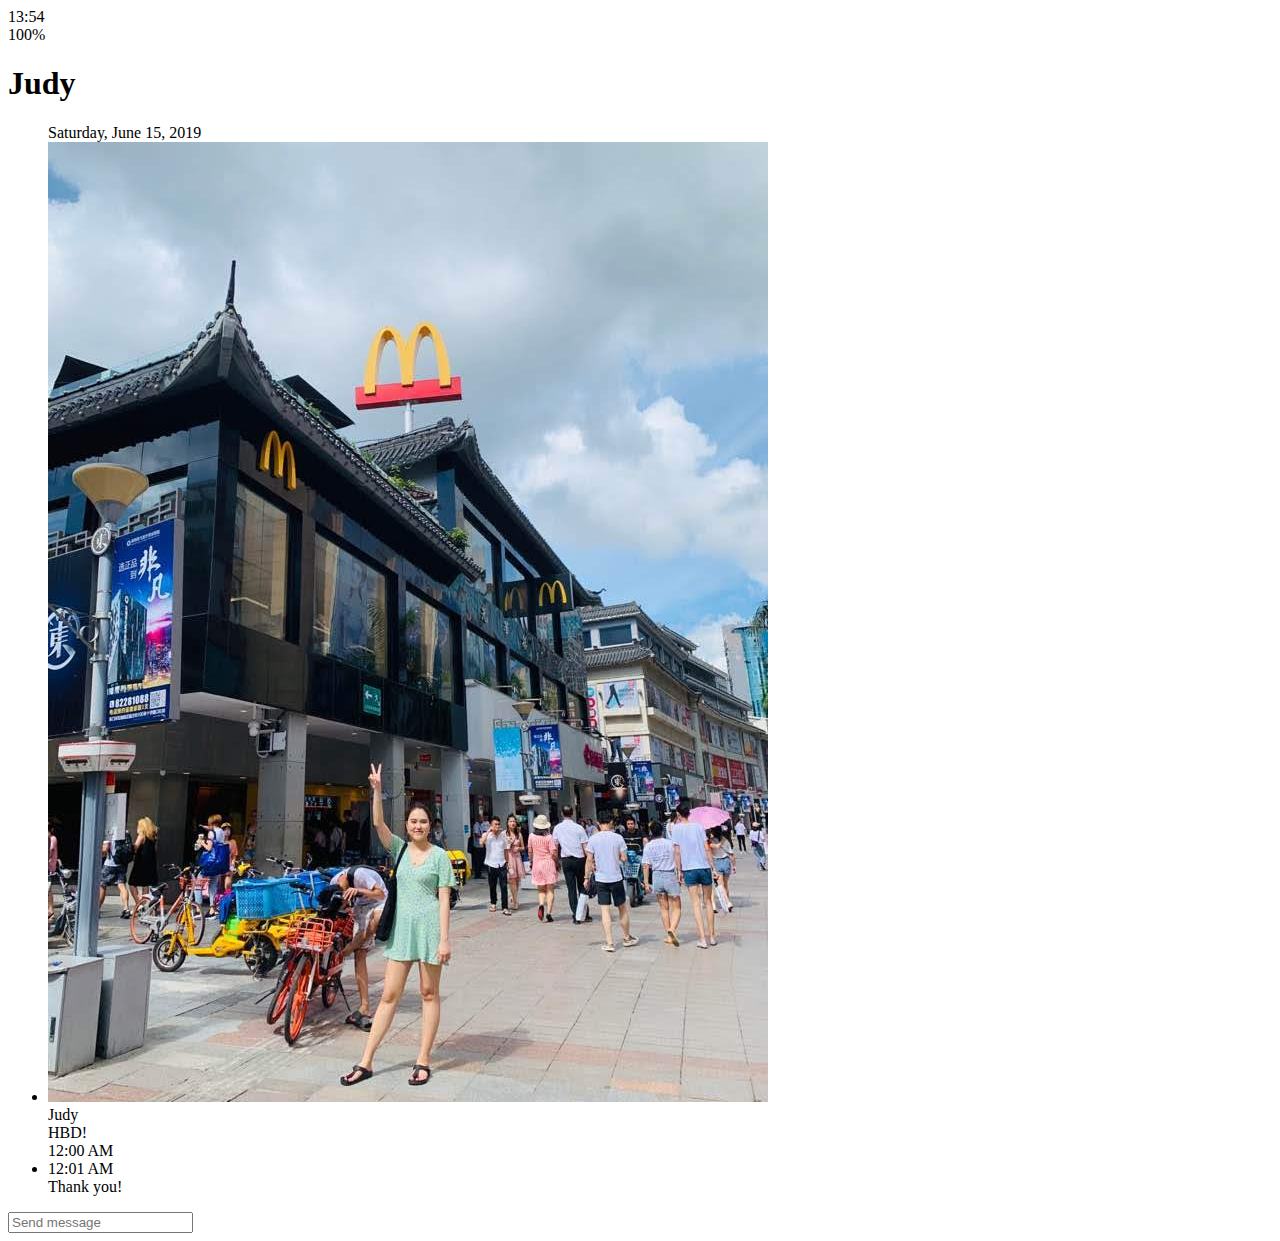
==== chat.html @ 936d4d24 "1-9. Chat Screen" ====
<!DOCTYPE html>
<html lang="en">
  <head>
    <meta charset="UTF-8" />
    <meta name="viewport" content="width=device-width, initial-scale=1.0" />
    <meta http-equiv="X-UA-Compatible" content="ie=edge" />
    <link
      rel="stylesheet"
      href="https://use.fontawesome.com/releases/v5.7.2/css/all.css"
      integrity="sha384-fnmOCqbTlWIlj8LyTjo7mOUStjsKC4pOpQbqyi7RrhN7udi9RwhKkMHpvLbHG9Sr"
      crossorigin="anonymous"
    />
    <title>Chat | Kakao Clone</title>
  </head>
  <body>
    <div class="status-bar">
      <div class="status-bar__column">
        <span class="status-bar__clock">13:54</span>
      </div>
      <div class="status-bar__column">
        <i class="fas fa-clock"></i>
        <i class="fas fa-volume-mute"></i>
        <i class="fas fa-wifi"></i>
        <span class="status-bar__battery-level">100%</span>
        <i class="fas fa-battery-full"></i>
      </div>
    </div>
    <header class="header">
      <div class="header__header-column">
        <a href="index.html" class="header__back-btn">
          <i class="fas fa-arrow-left fa-2x"></i>
        </a>
        <h1 class="header__title">Judy</h1>
      </div>
      <div class="header__header-column">
        <span class="header__icon">
          <i class="fas fa-search"></i>
        </span>
        <span class="header__icon">
          <i class="fas fa-bars"></i>
        </span>
      </div>
    </header>
    <main class="chat">
      <ul class="chat__messages">
        <span class="chat__timestamp">Saturday, June 15, 2019</span>
        <li class="incoming-message message">
          <img src="images/avatar_judy.JPG" class="message__avatar g-avatar" />
          <div class="message__content">
            <span class="message__author">Judy</span>
            <div class="message__bubble">HBD!</div>
          </div>
          <span class="message__timestamp">12:00 AM</span>
        </li>
        <li class="incoming-message message">
          <span class="message__timestamp">12:01 AM</span>
          <div class="message__content">
            <div class="message__bubble">Thank you!</div>
          </div>
        </li>
      </ul>
    </main>
    <div class="chat__write">
      <div class="chat__write-column">
        <i class="far fa-plus-square"></i>
      </div>
      <div class="chat__write-column">
        <input
          type="text"
          placeholder="Send message"
          class="chat__write-input"
        />
      </div>
      <div class="chat__write-column">
        <span class="chat__write-icon">
          <i class="far fa-smile-wink"></i>
        </span>
        <span class="chat__write-icon">
          <i class="fas fa-microphone"></i>
        </span>
      </div>
    </div>
  </body>
</html>
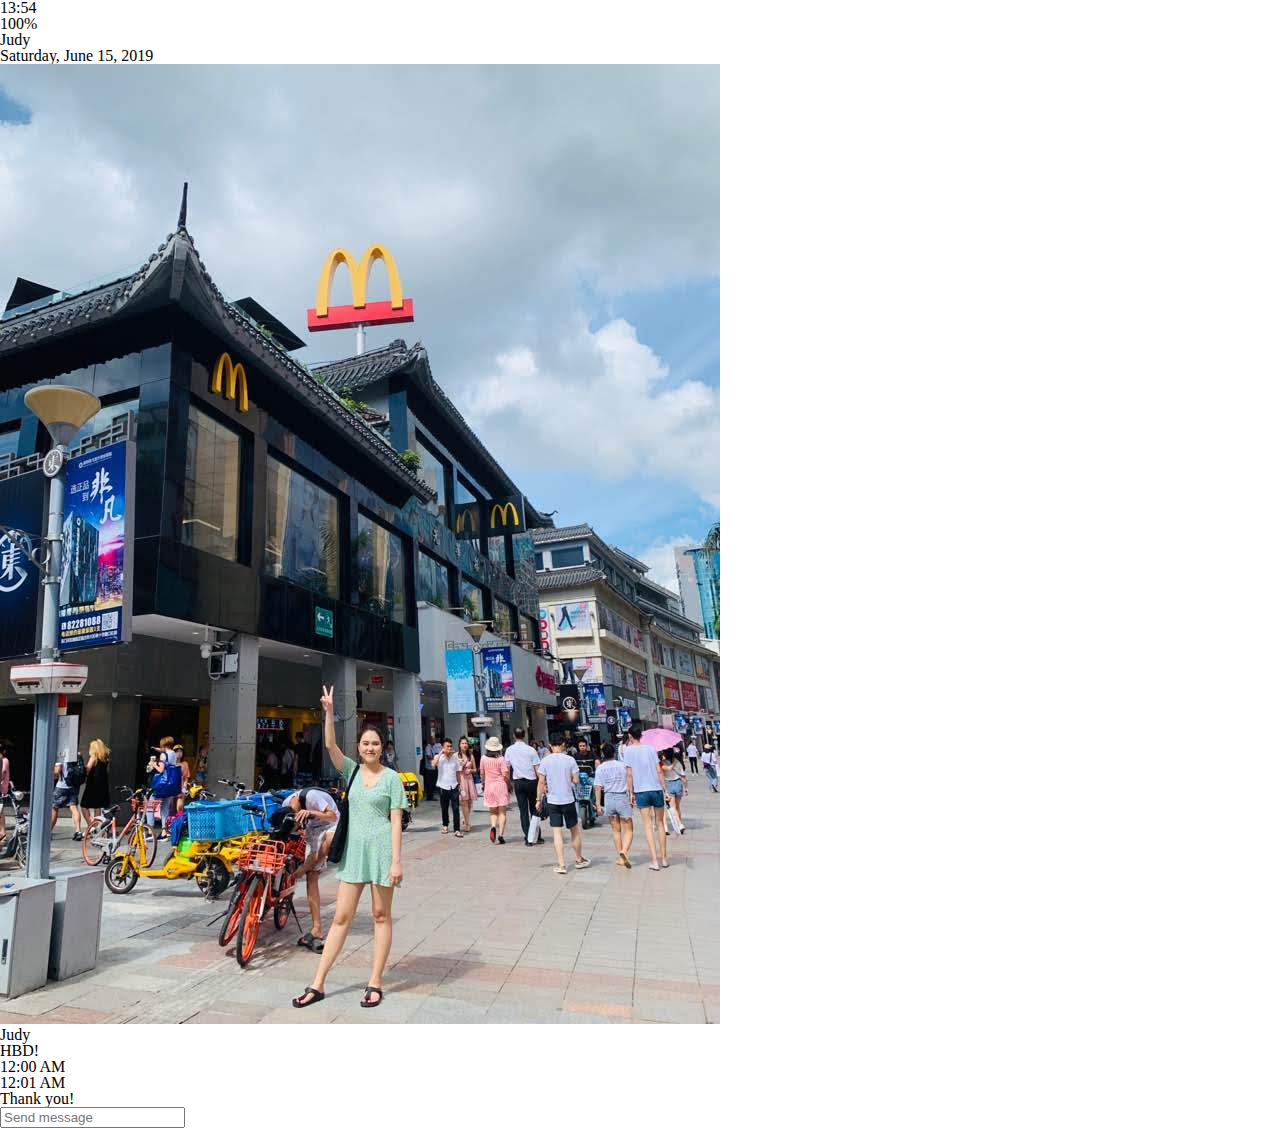
==== commit 4c793298: "2-0. ResetCSS" ====
--- a/chat.html
+++ b/chat.html
@@ -10,6 +10,7 @@
       integrity="sha384-fnmOCqbTlWIlj8LyTjo7mOUStjsKC4pOpQbqyi7RrhN7udi9RwhKkMHpvLbHG9Sr"
       crossorigin="anonymous"
     />
+    <link rel="stylesheet" href="css/styles.css" />
     <title>Chat | Kakao Clone</title>
   </head>
   <body>
--- a/css/styles.css
+++ b/css/styles.css
@@ -0,0 +1 @@
+@import "reset.css";
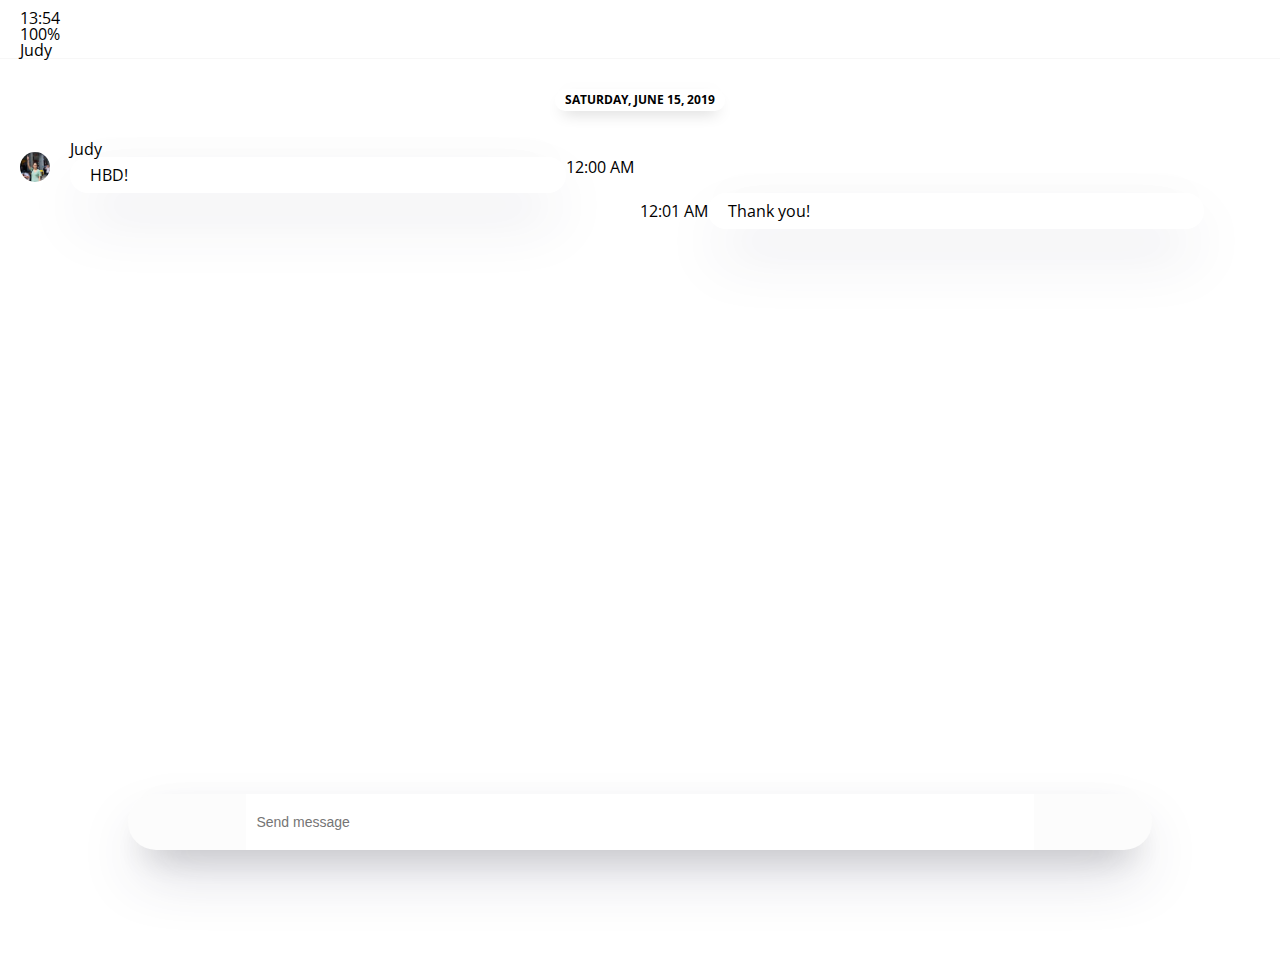
==== commit b8e47de6: "2-13. Chats Screen part Two" ====
--- a/chat.html
+++ b/chat.html
@@ -13,7 +13,7 @@
     <link rel="stylesheet" href="css/styles.css" />
     <title>Chat | Kakao Clone</title>
   </head>
-  <body>
+  <body class="chats-body">
     <div class="status-bar">
       <div class="status-bar__column">
         <span class="status-bar__clock">13:54</span>
@@ -29,7 +29,7 @@
     <header class="header">
       <div class="header__header-column">
         <a href="index.html" class="header__back-btn">
-          <i class="fas fa-arrow-left fa-2x"></i>
+          <i class="fas fa-arrow-left"></i>
         </a>
         <h1 class="header__title">Judy</h1>
       </div>
@@ -42,18 +42,18 @@
         </span>
       </div>
     </header>
-    <main class="chat">
+    <main class="chat-screen">
       <ul class="chat__messages">
         <span class="chat__timestamp">Saturday, June 15, 2019</span>
         <li class="incoming-message message">
-          <img src="images/avatar_judy.JPG" class="message__avatar g-avatar" />
+          <img src="images/avatar_judy.JPG" class="message__avatar m-avatar" />
           <div class="message__content">
             <span class="message__author">Judy</span>
             <div class="message__bubble">HBD!</div>
           </div>
           <span class="message__timestamp">12:00 AM</span>
         </li>
-        <li class="incoming-message message">
+        <li class="sent-message message">
           <span class="message__timestamp">12:01 AM</span>
           <div class="message__content">
             <div class="message__bubble">Thank you!</div>
--- a/css/styles.css
+++ b/css/styles.css
@@ -1 +1,27 @@
+@import url("https://fonts.googleapis.com/css?family=Open+Sans:300,400,600&display=swap");
 @import "reset.css";
+@import "status-bar.css";
+@import "header.css";
+@import "nav-bar.css";
+@import "friend.css";
+@import "friends.css";
+@import "find.css";
+@import "more.css";
+@import "settings.css";
+@import "chat.css";
+
+* {
+  box-sizing: border-box;
+}
+
+body {
+  background-color: white;
+  padding: 10px 20px;
+  font-family: "Open Sans", -apple-system, BlinkMacSystemFont, "Segoe UI",
+    Roboto, Oxygen, Ubuntu, Cantarell, "Helvetica Neue", sans-serif;
+}
+
+a {
+  color: inherit;
+  text-decoration: none;
+}
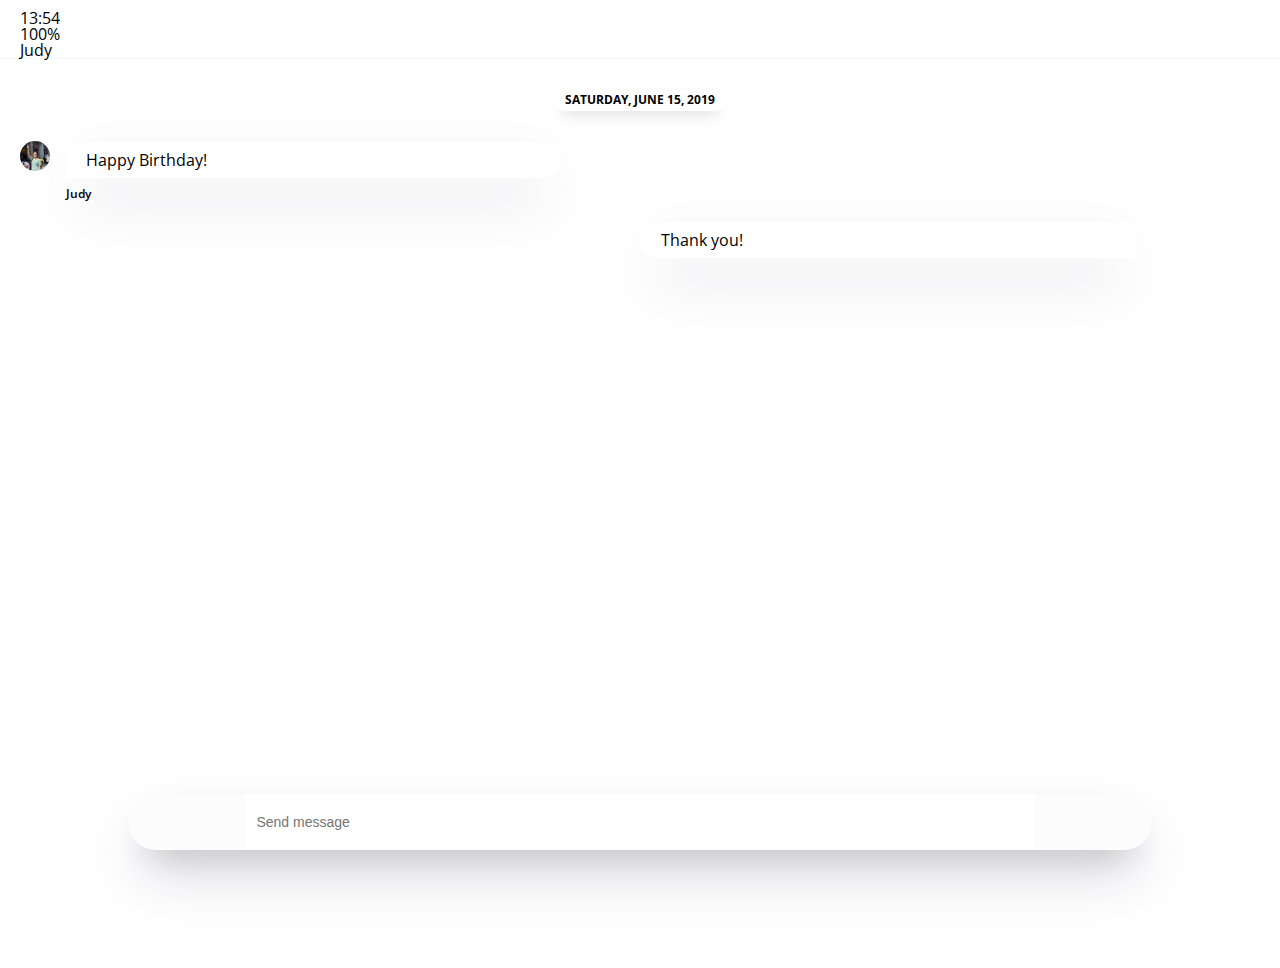
==== commit 46c95071: "2-14. Chat Screen part Three" ====
--- a/chat.html
+++ b/chat.html
@@ -48,13 +48,11 @@
         <li class="incoming-message message">
           <img src="images/avatar_judy.JPG" class="message__avatar m-avatar" />
           <div class="message__content">
+            <div class="message__bubble">Happy Birthday!</div>
             <span class="message__author">Judy</span>
-            <div class="message__bubble">HBD!</div>
           </div>
-          <span class="message__timestamp">12:00 AM</span>
         </li>
         <li class="sent-message message">
-          <span class="message__timestamp">12:01 AM</span>
           <div class="message__content">
             <div class="message__bubble">Thank you!</div>
           </div>
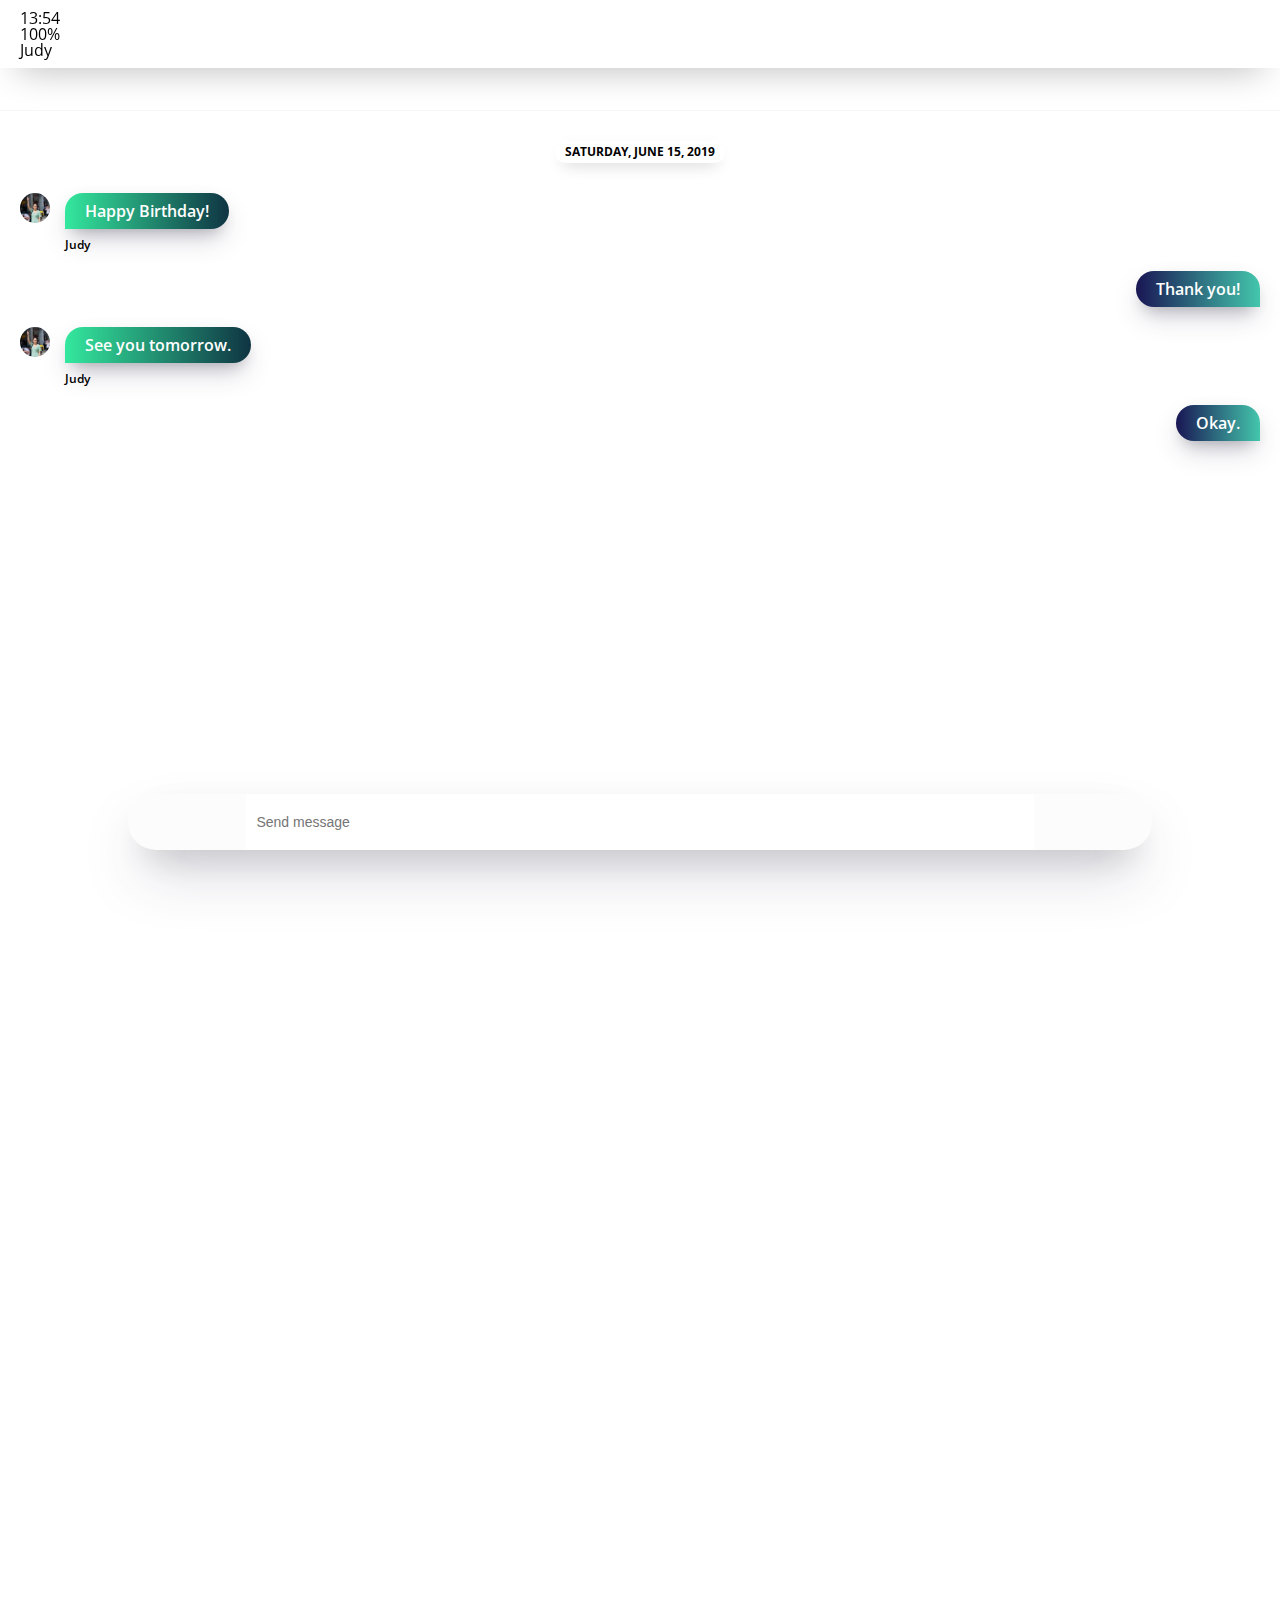
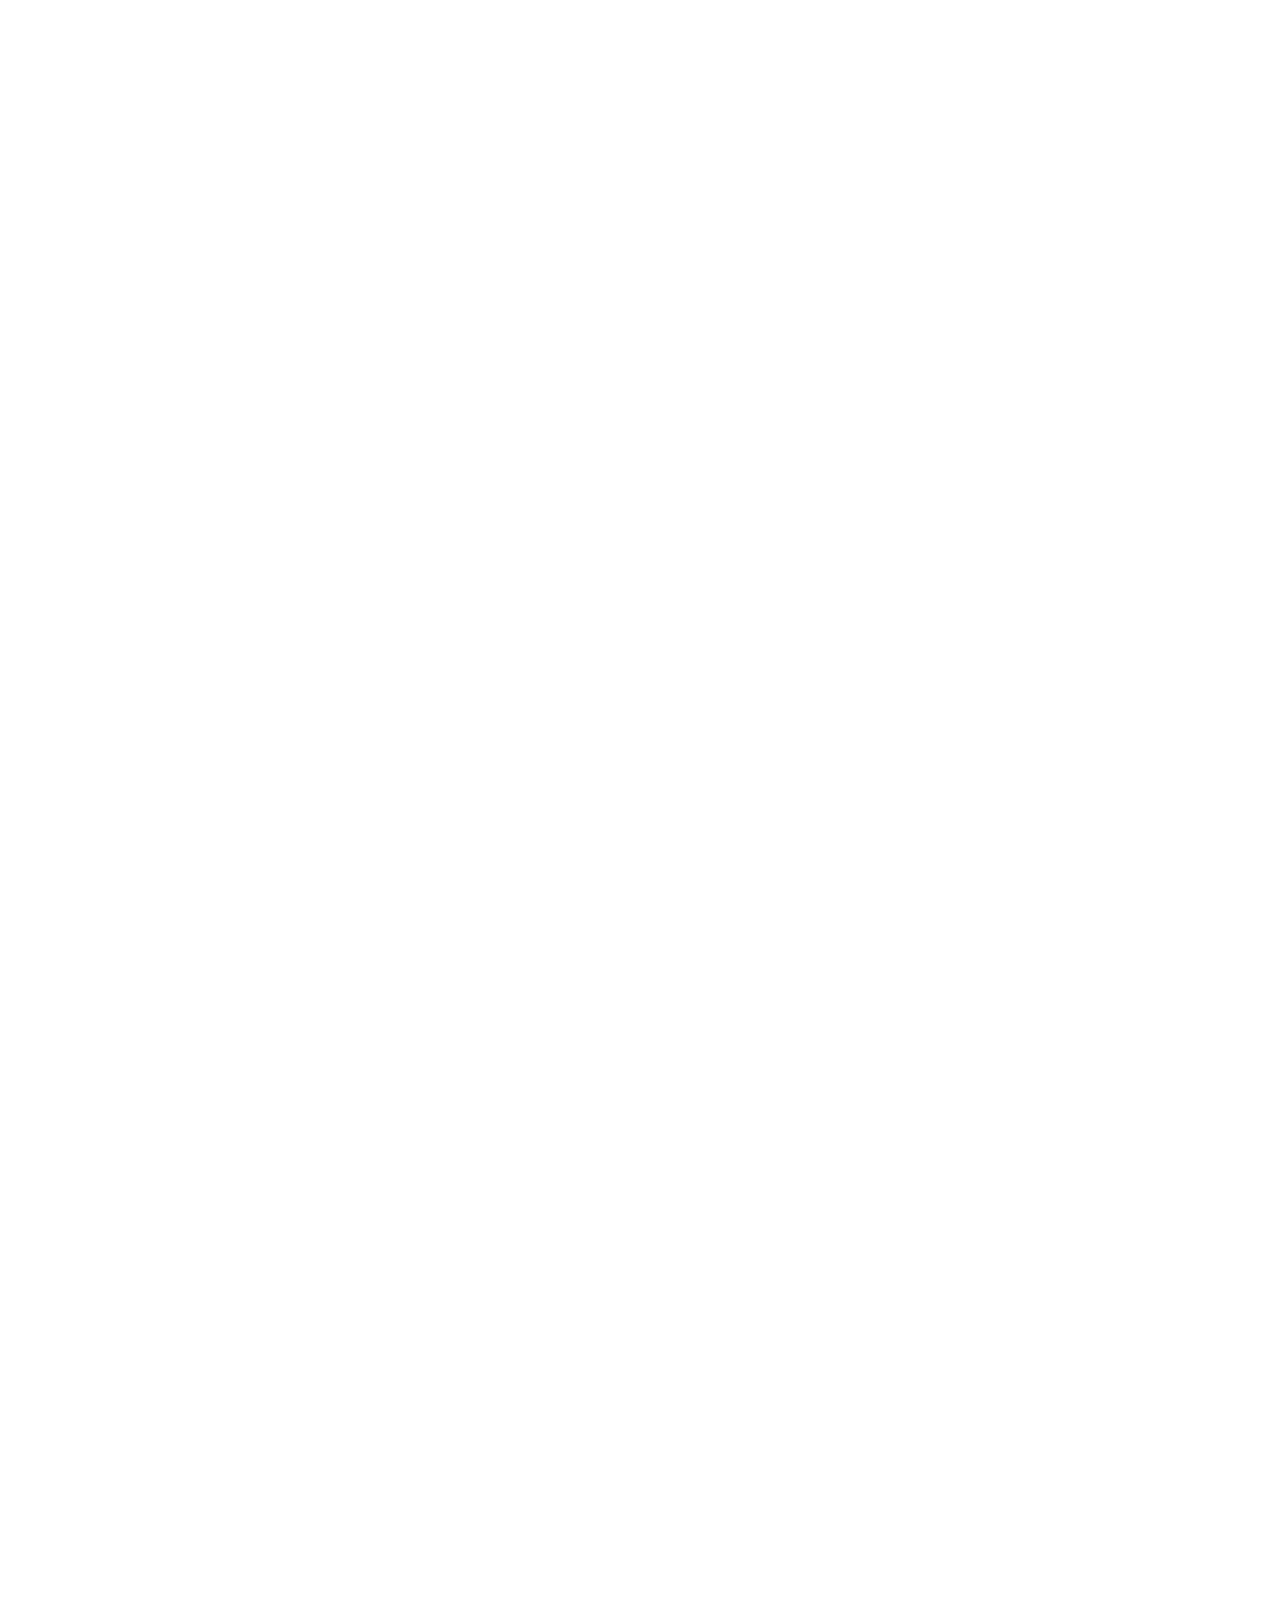
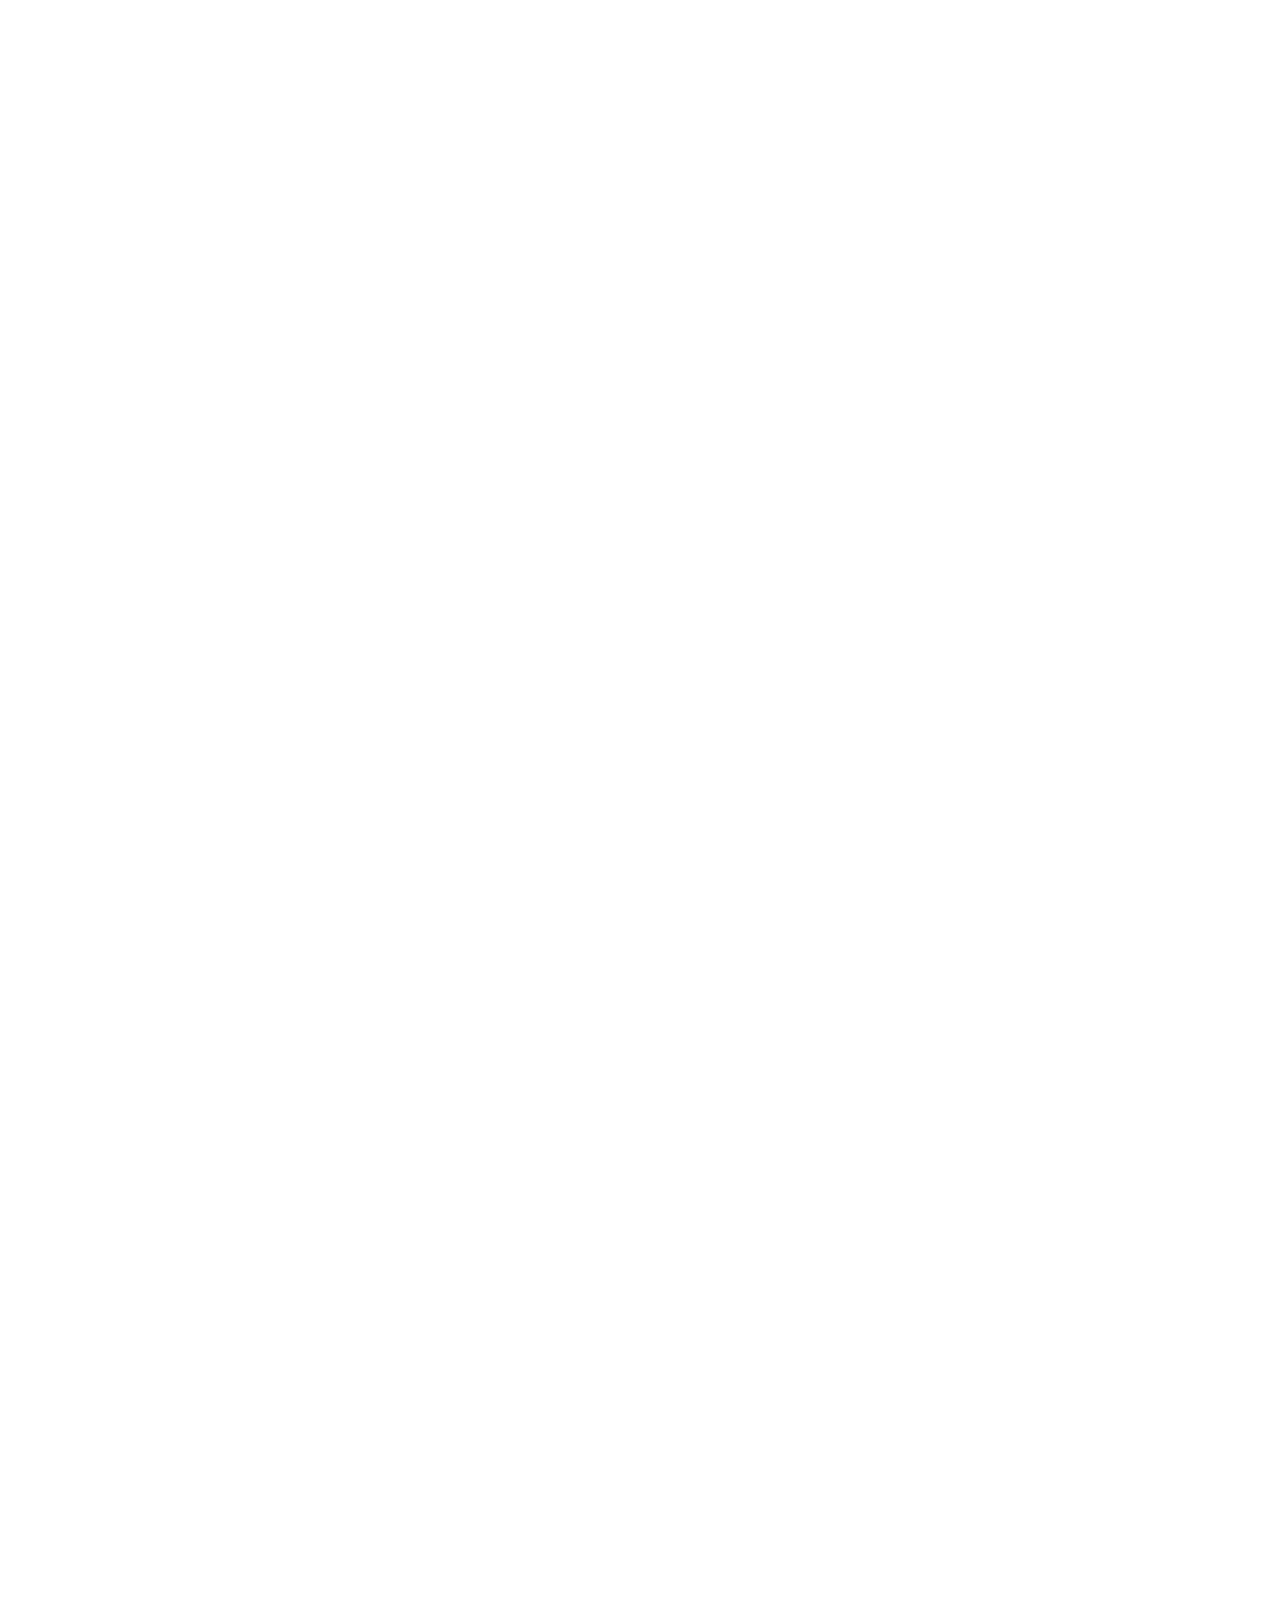
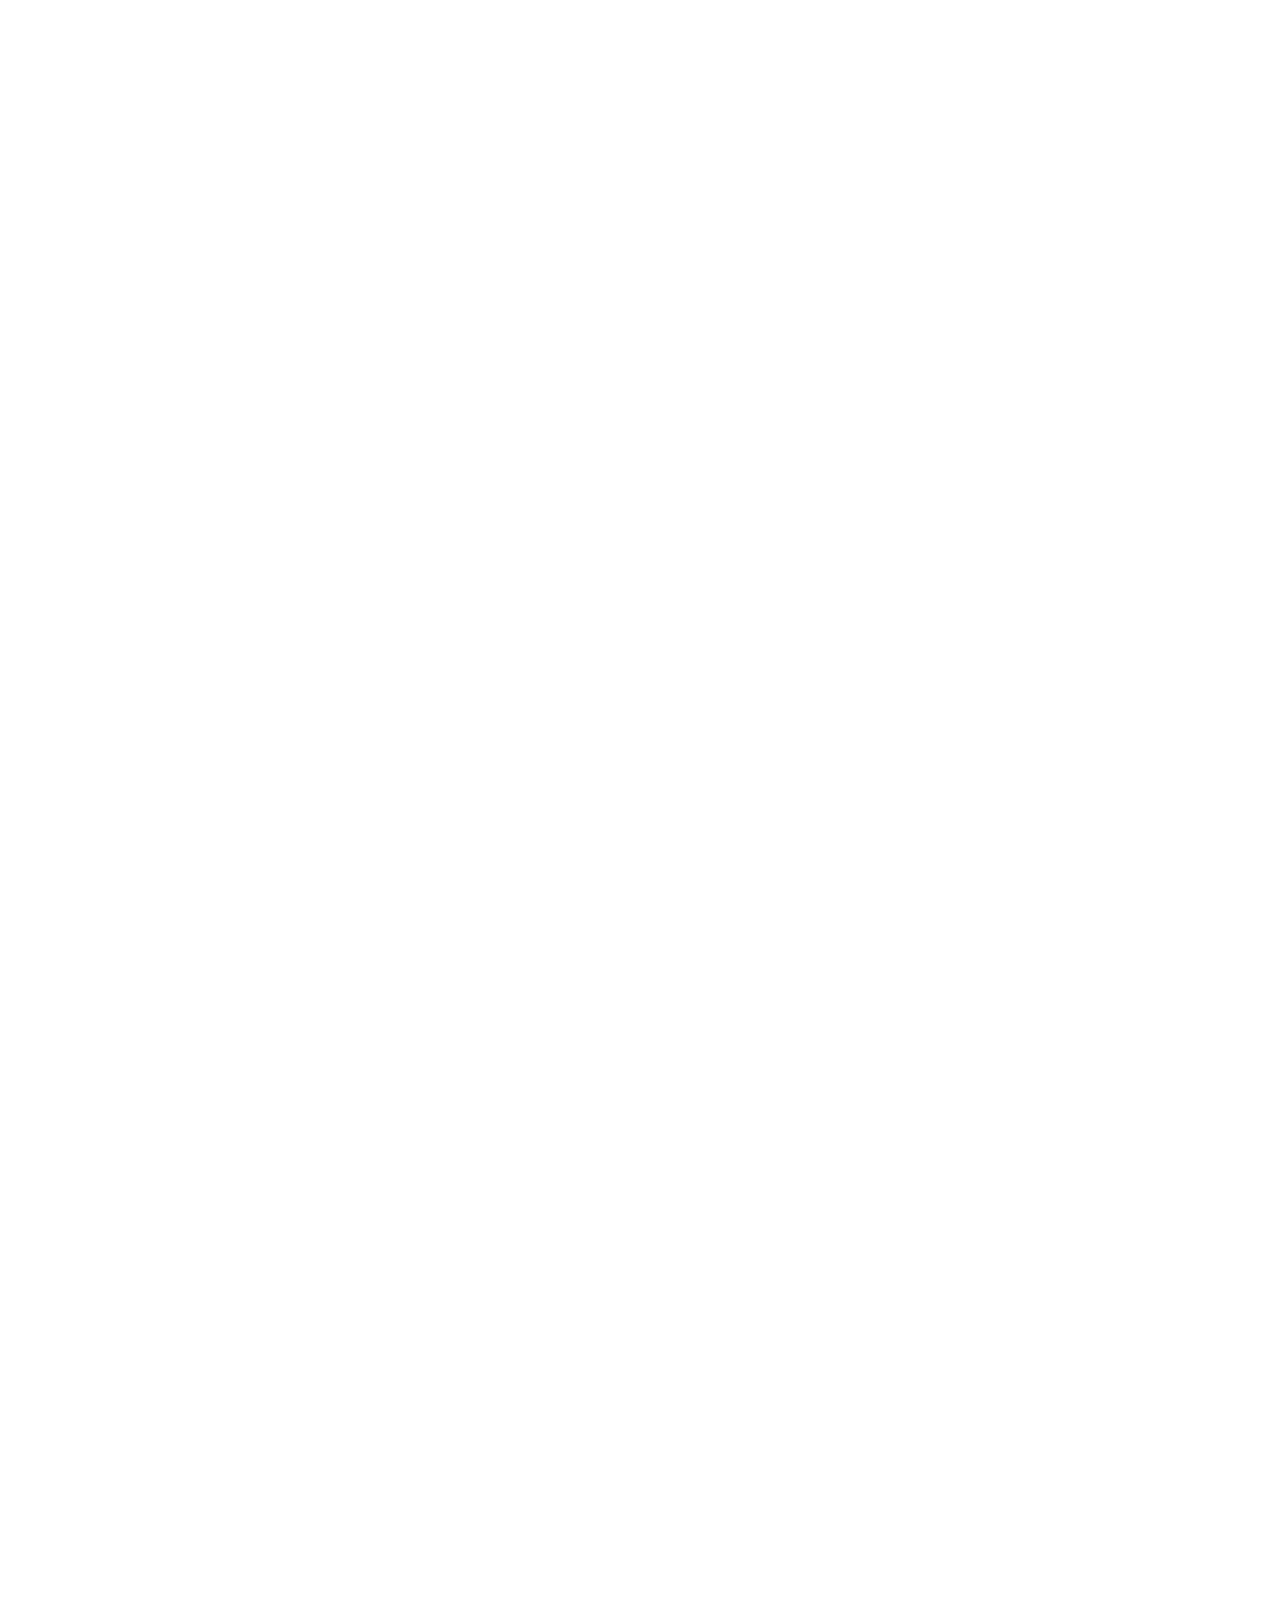
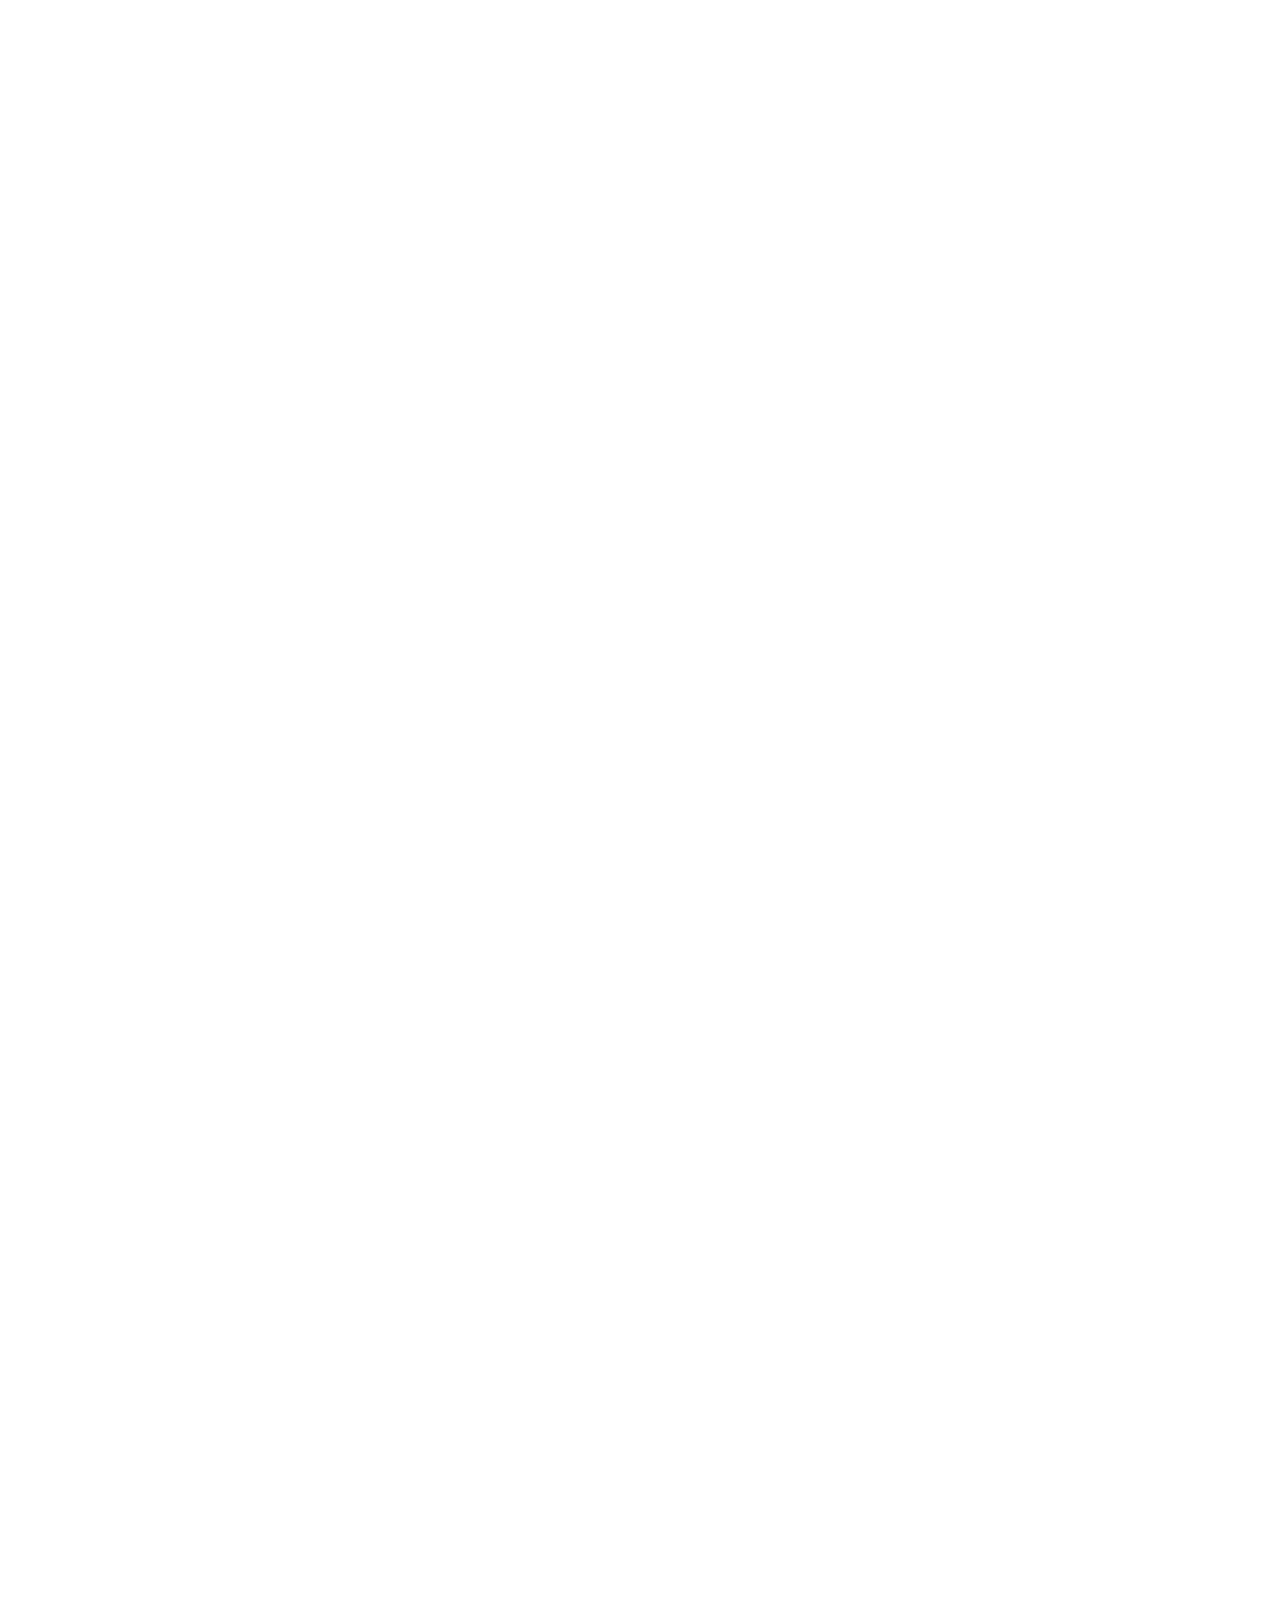
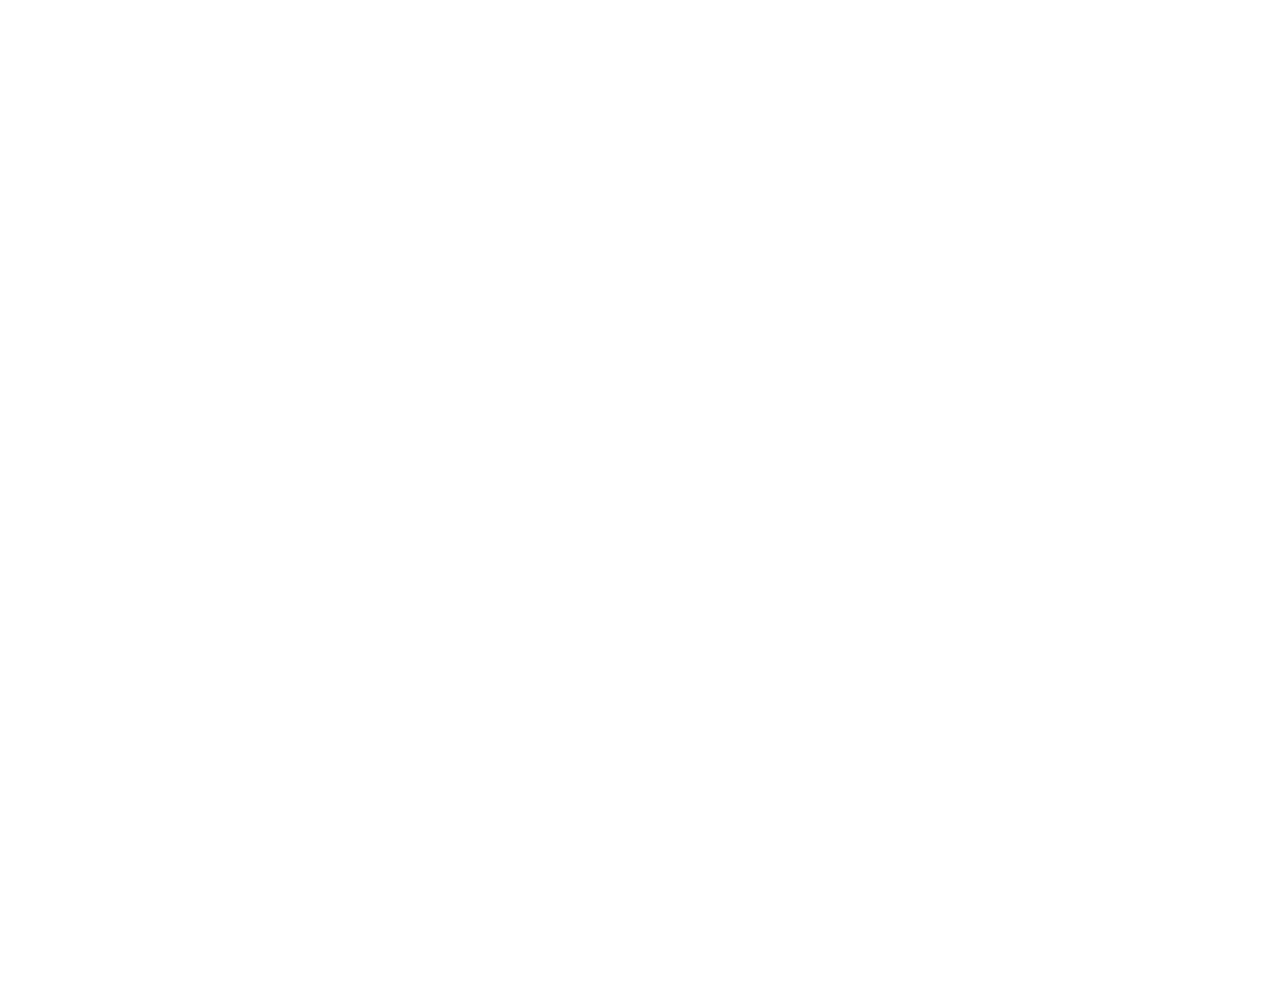
==== commit 982b12e0: "3-0. Fixed Header" ====
--- a/chat.html
+++ b/chat.html
@@ -14,47 +14,61 @@
     <title>Chat | Kakao Clone</title>
   </head>
   <body class="chats-body">
-    <div class="status-bar">
-      <div class="status-bar__column">
-        <span class="status-bar__clock">13:54</span>
+    <div class="header-wrapper">
+      <div class="status-bar">
+        <div class="status-bar__column">
+          <span class="status-bar__clock">13:54</span>
+        </div>
+        <div class="status-bar__column">
+          <i class="fas fa-clock"></i>
+          <i class="fas fa-volume-mute"></i>
+          <i class="fas fa-wifi"></i>
+          <span class="status-bar__battery-level">100%</span>
+          <i class="fas fa-battery-full"></i>
+        </div>
       </div>
-      <div class="status-bar__column">
-        <i class="fas fa-clock"></i>
-        <i class="fas fa-volume-mute"></i>
-        <i class="fas fa-wifi"></i>
-        <span class="status-bar__battery-level">100%</span>
-        <i class="fas fa-battery-full"></i>
-      </div>
+      <header class="header">
+        <div class="header__header-column">
+          <a href="index.html" class="header__back-btn">
+            <i class="fas fa-arrow-left"></i>
+          </a>
+          <h1 class="header__title">Judy</h1>
+        </div>
+        <div class="header__header-column">
+          <span class="header__icon">
+            <i class="fas fa-search"></i>
+          </span>
+          <span class="header__icon">
+            <i class="fas fa-bars"></i>
+          </span>
+        </div>
+      </header>
     </div>
-    <header class="header">
-      <div class="header__header-column">
-        <a href="index.html" class="header__back-btn">
-          <i class="fas fa-arrow-left"></i>
-        </a>
-        <h1 class="header__title">Judy</h1>
-      </div>
-      <div class="header__header-column">
-        <span class="header__icon">
-          <i class="fas fa-search"></i>
-        </span>
-        <span class="header__icon">
-          <i class="fas fa-bars"></i>
-        </span>
-      </div>
-    </header>
     <main class="chat-screen">
       <ul class="chat__messages">
         <span class="chat__timestamp">Saturday, June 15, 2019</span>
         <li class="incoming-message message">
           <img src="images/avatar_judy.JPG" class="message__avatar m-avatar" />
           <div class="message__content">
-            <div class="message__bubble">Happy Birthday!</div>
+            <span class="message__bubble">Happy Birthday!</span>
             <span class="message__author">Judy</span>
           </div>
         </li>
         <li class="sent-message message">
           <div class="message__content">
-            <div class="message__bubble">Thank you!</div>
+            <span class="message__bubble">Thank you!</span>
+          </div>
+        </li>
+        <li class="incoming-message message">
+          <img src="images/avatar_judy.JPG" class="message__avatar m-avatar" />
+          <div class="message__content">
+            <span class="message__bubble">See you tomorrow.</span>
+            <span class="message__author">Judy</span>
+          </div>
+        </li>
+        <li class="sent-message message">
+          <div class="message__content">
+            <span class="message__bubble">Okay.</span>
           </div>
         </li>
       </ul>
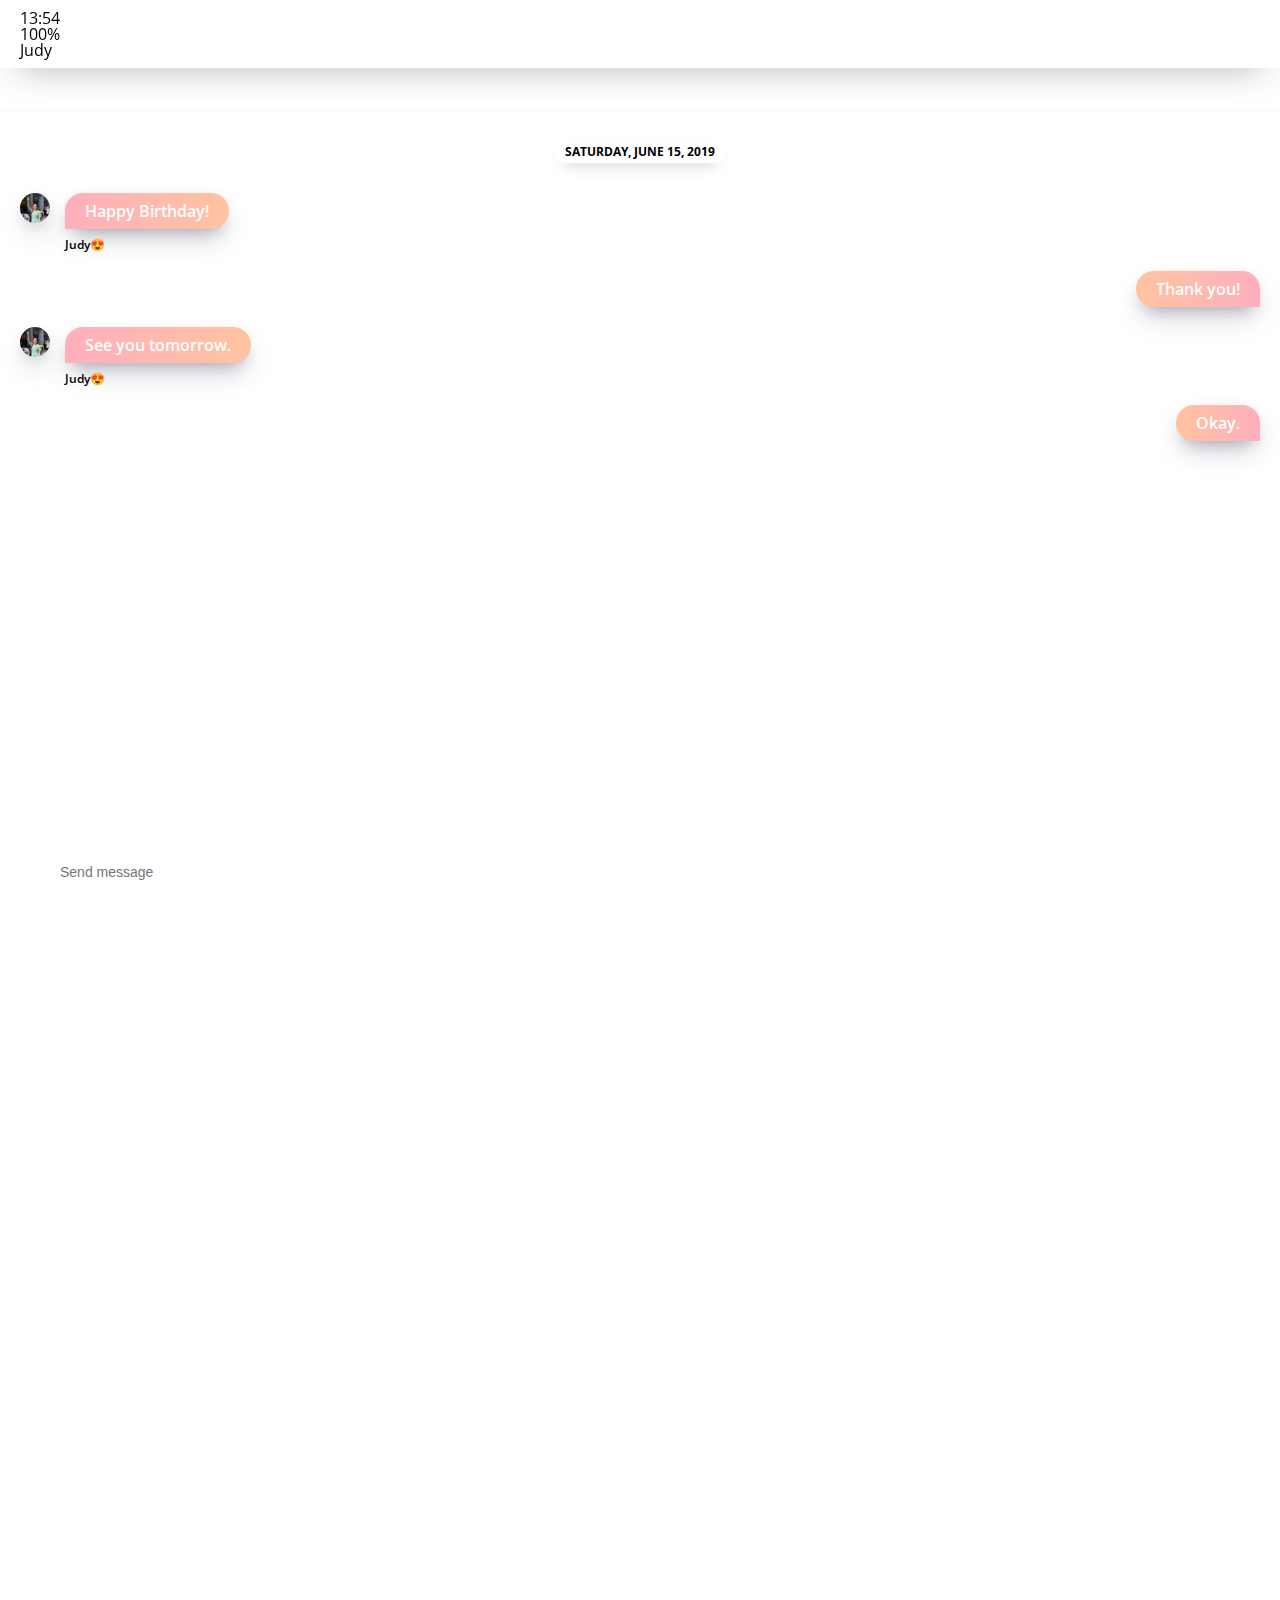
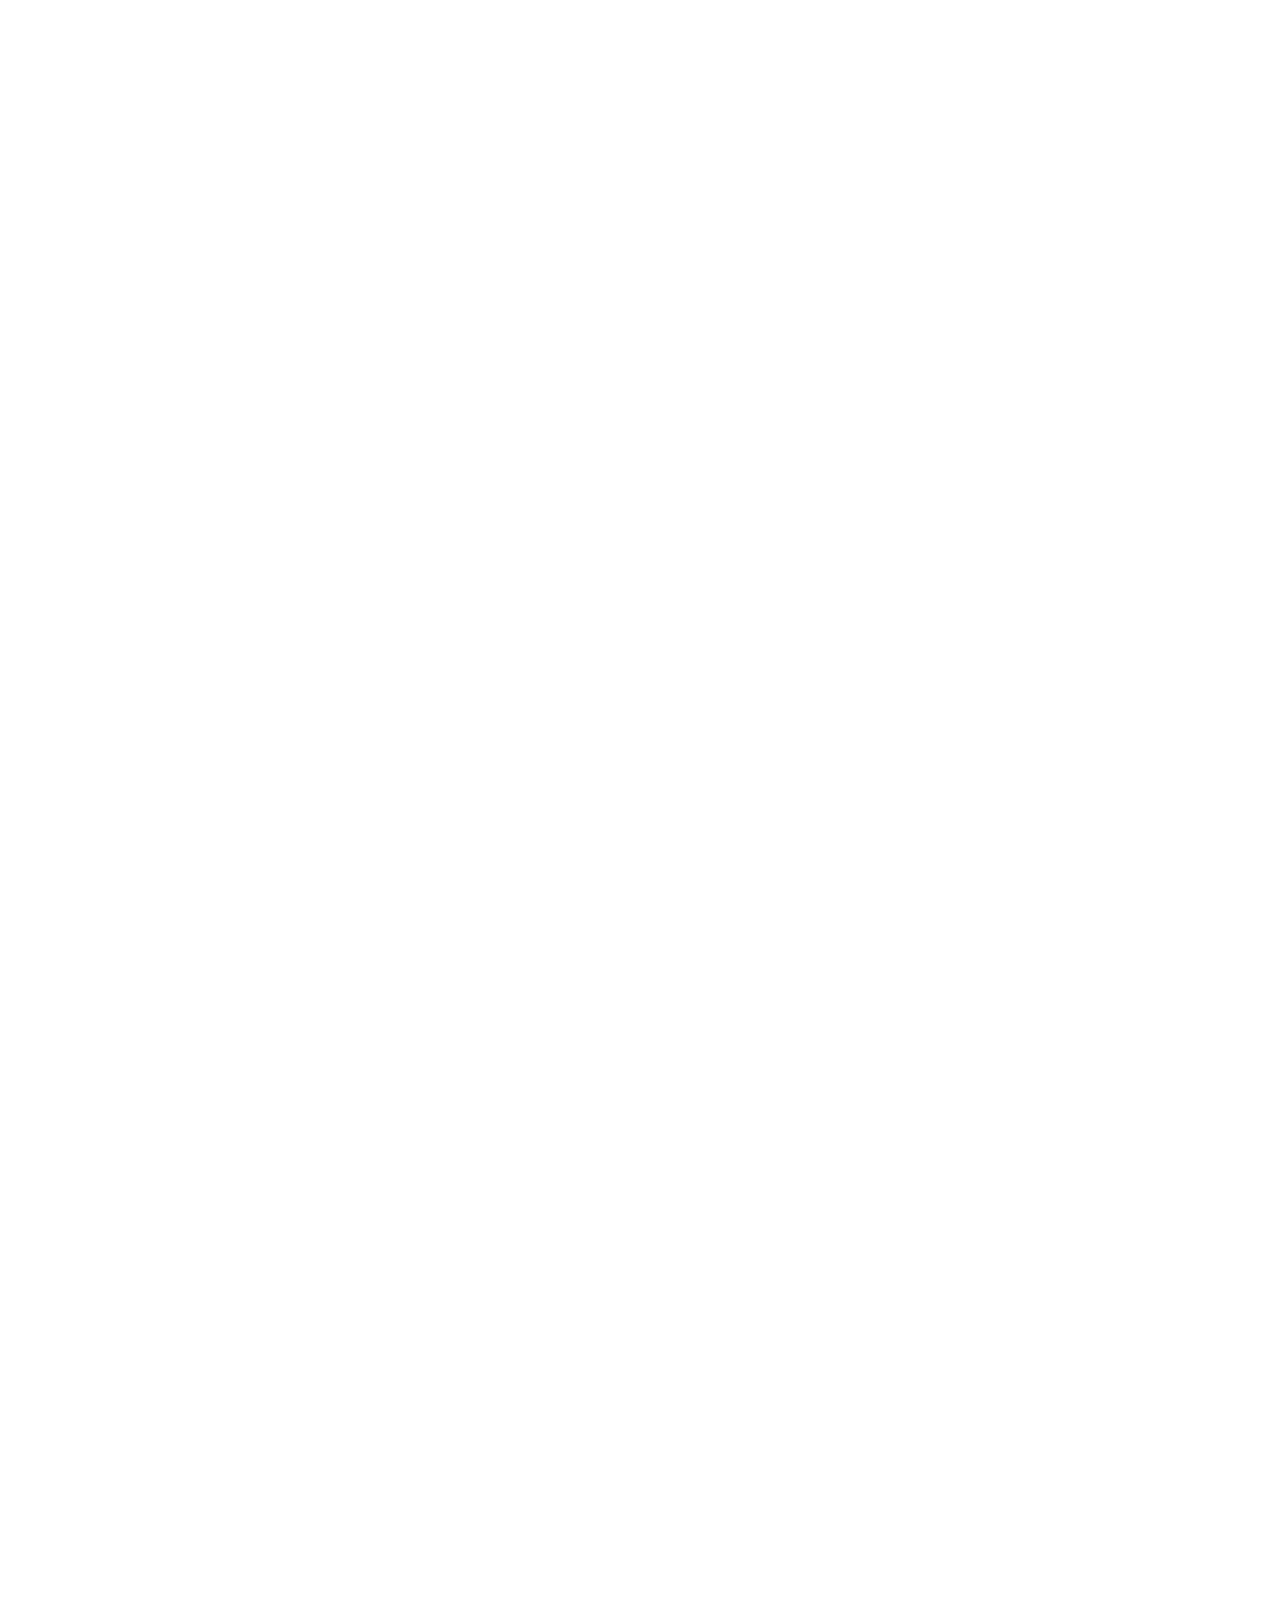
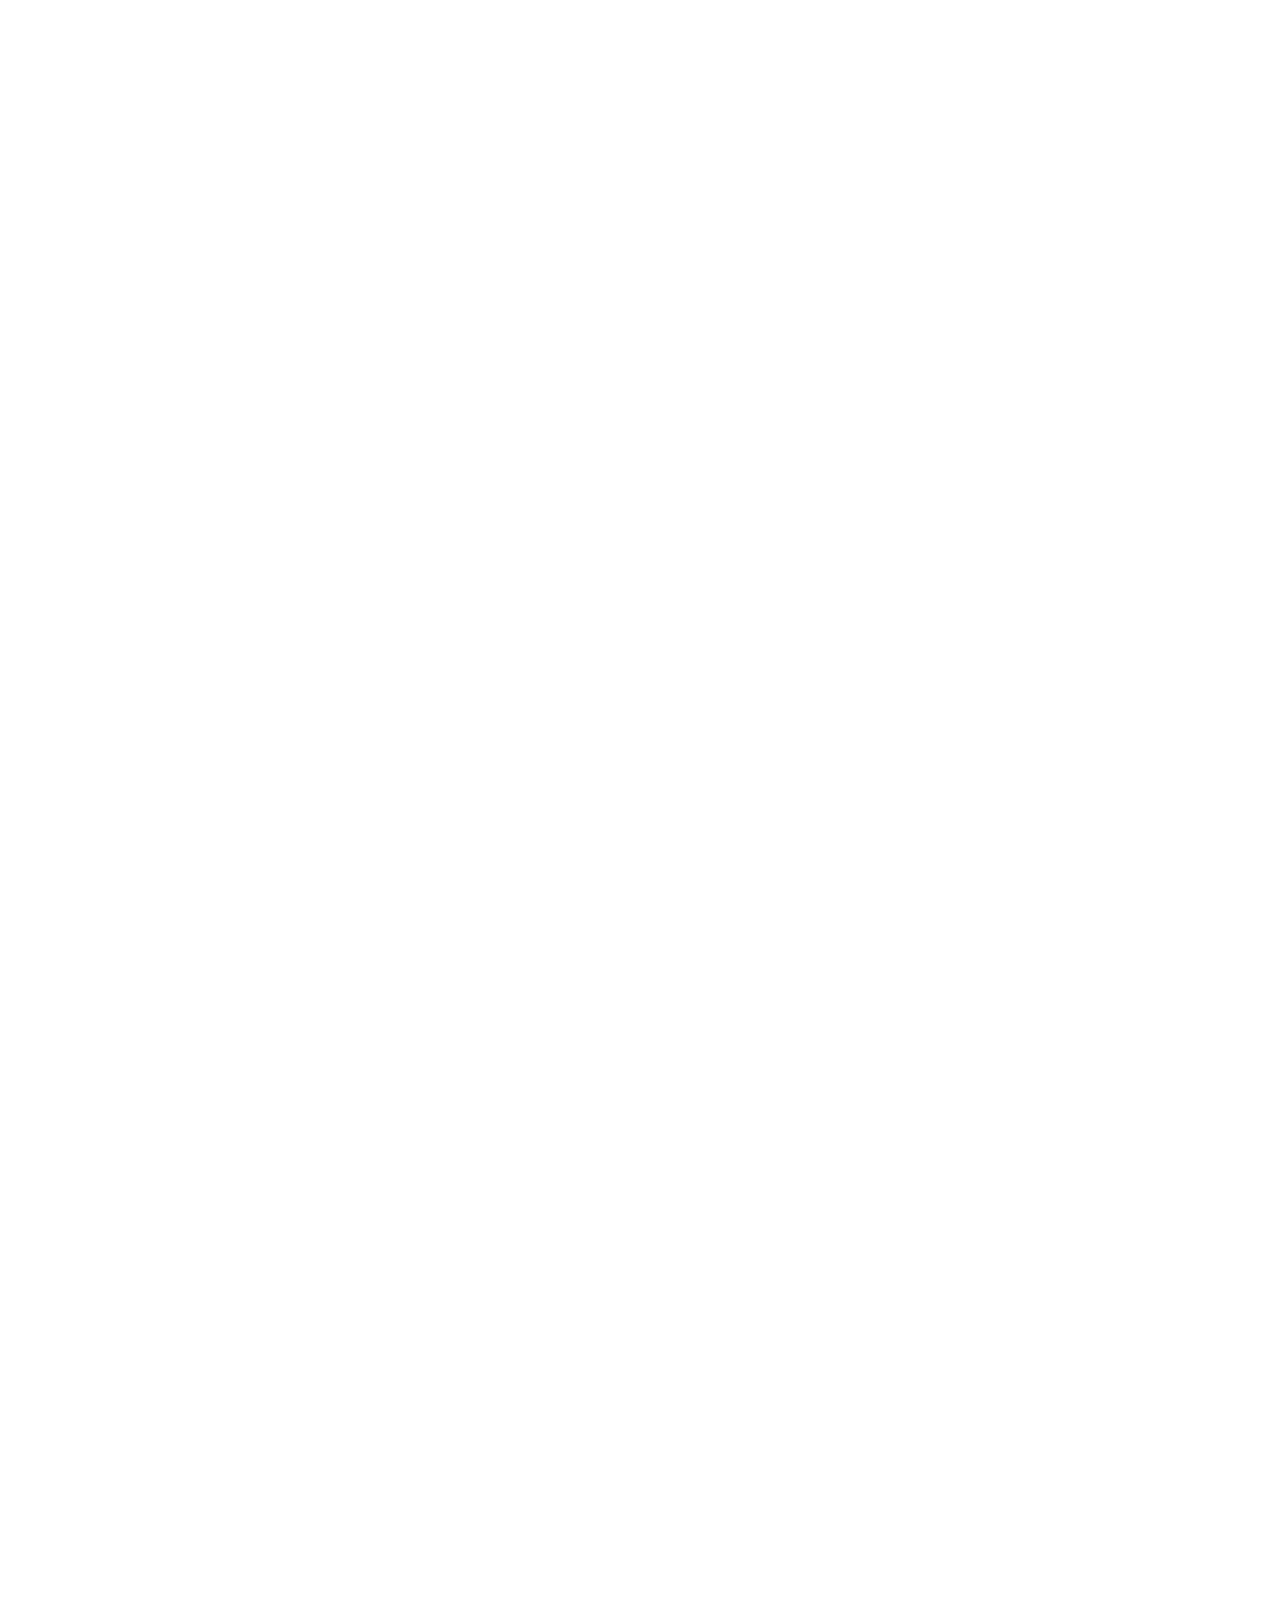
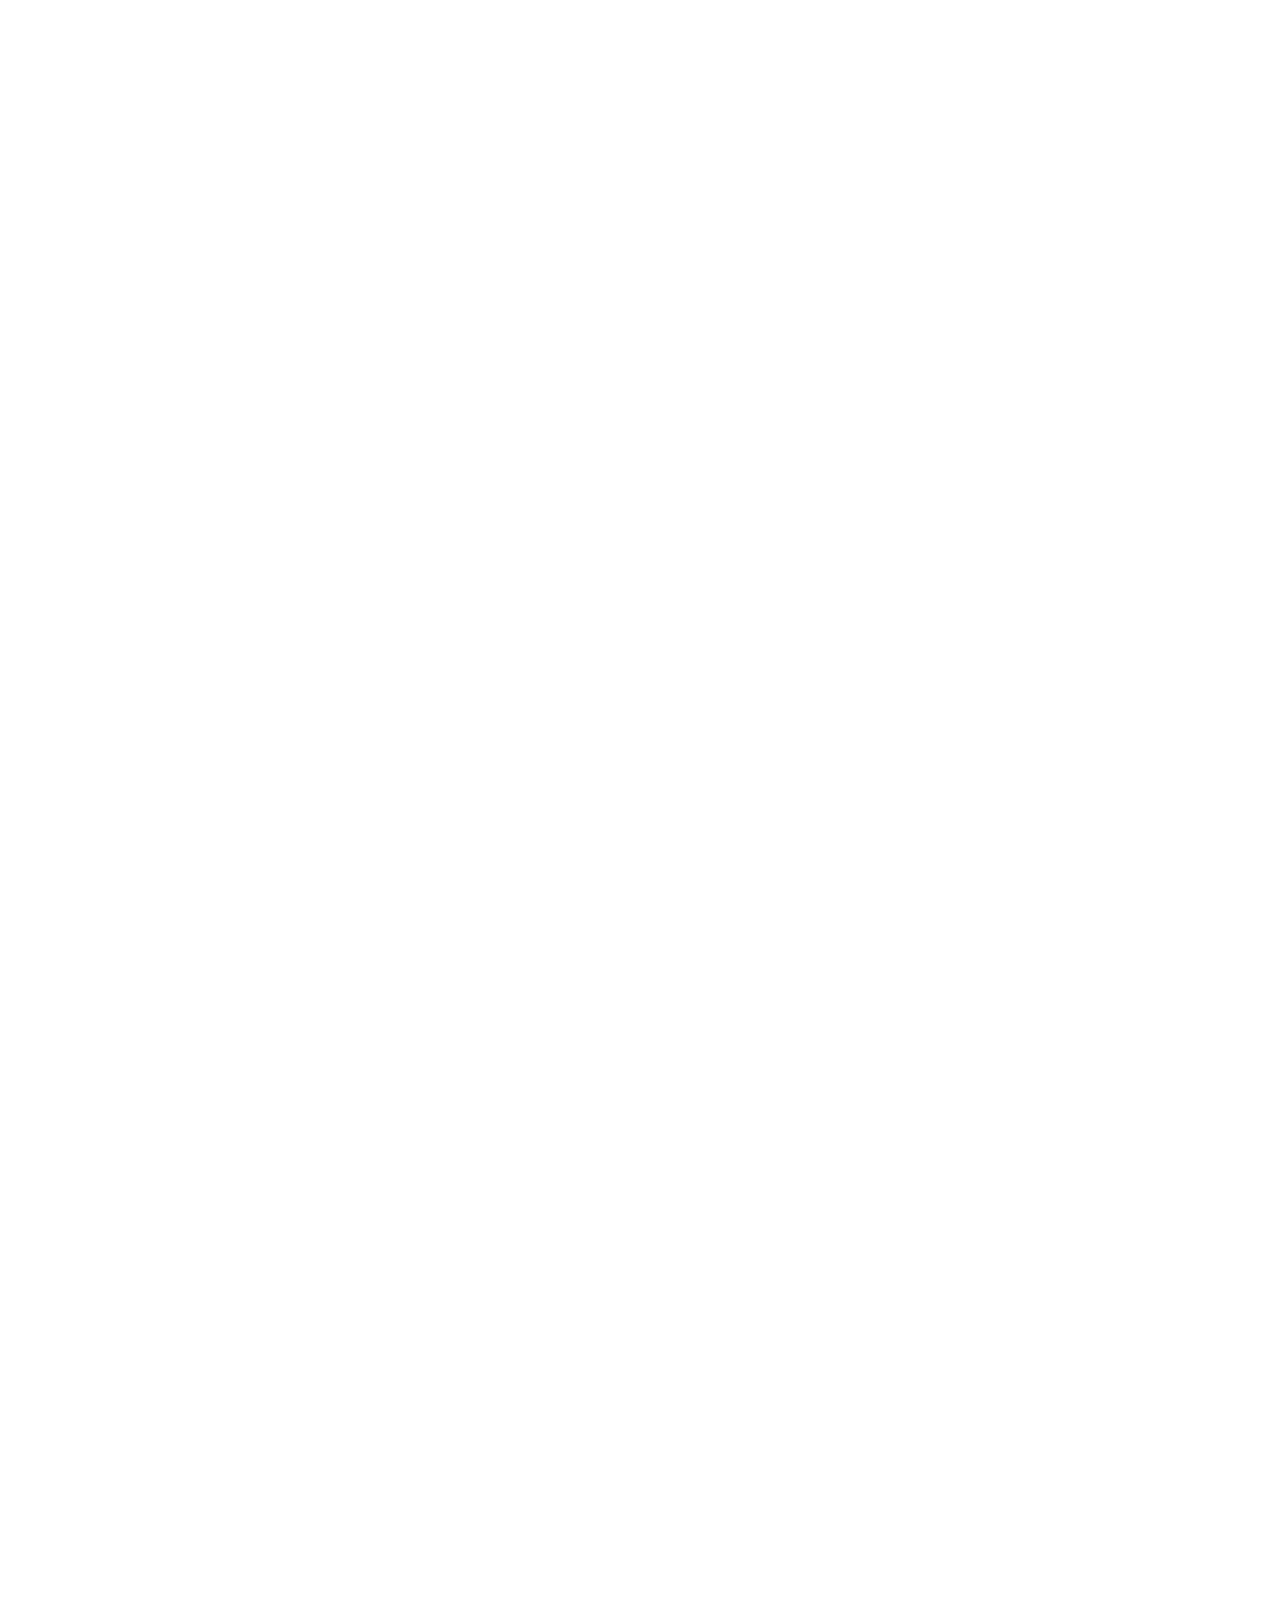
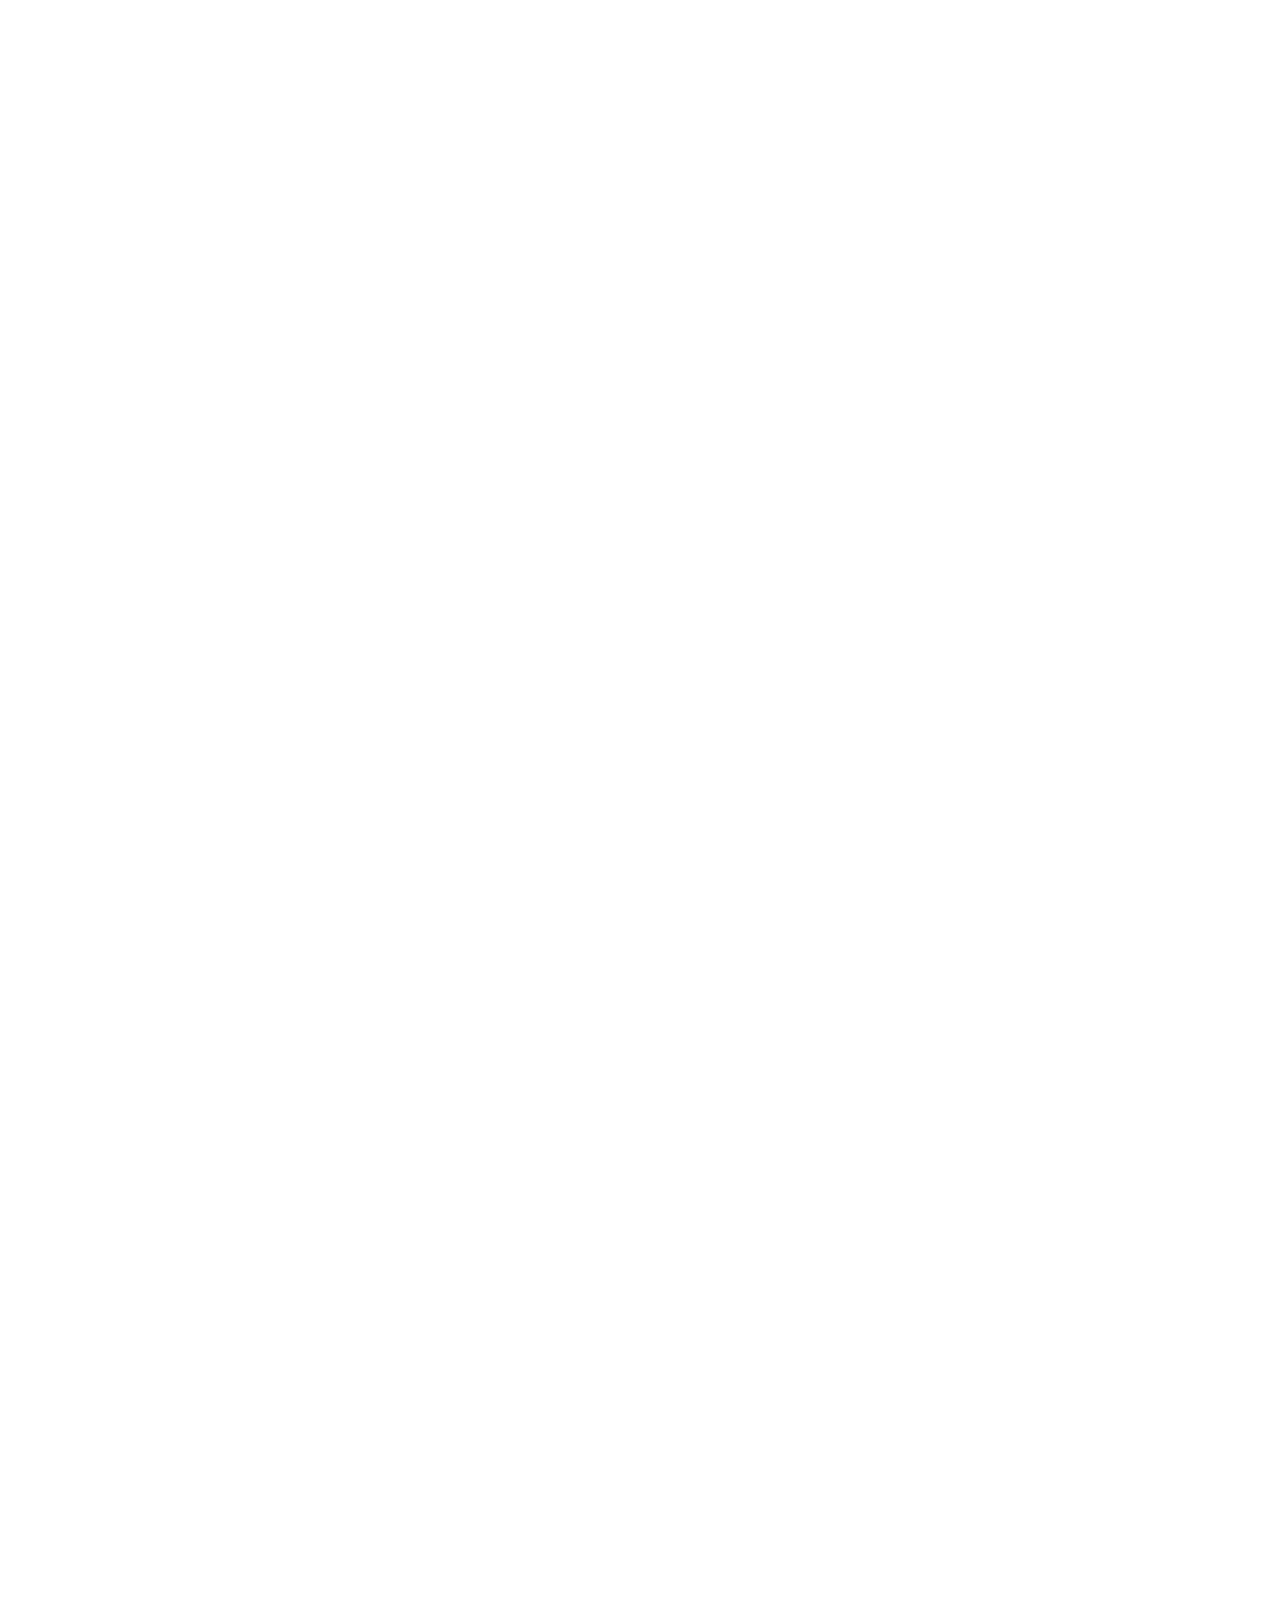
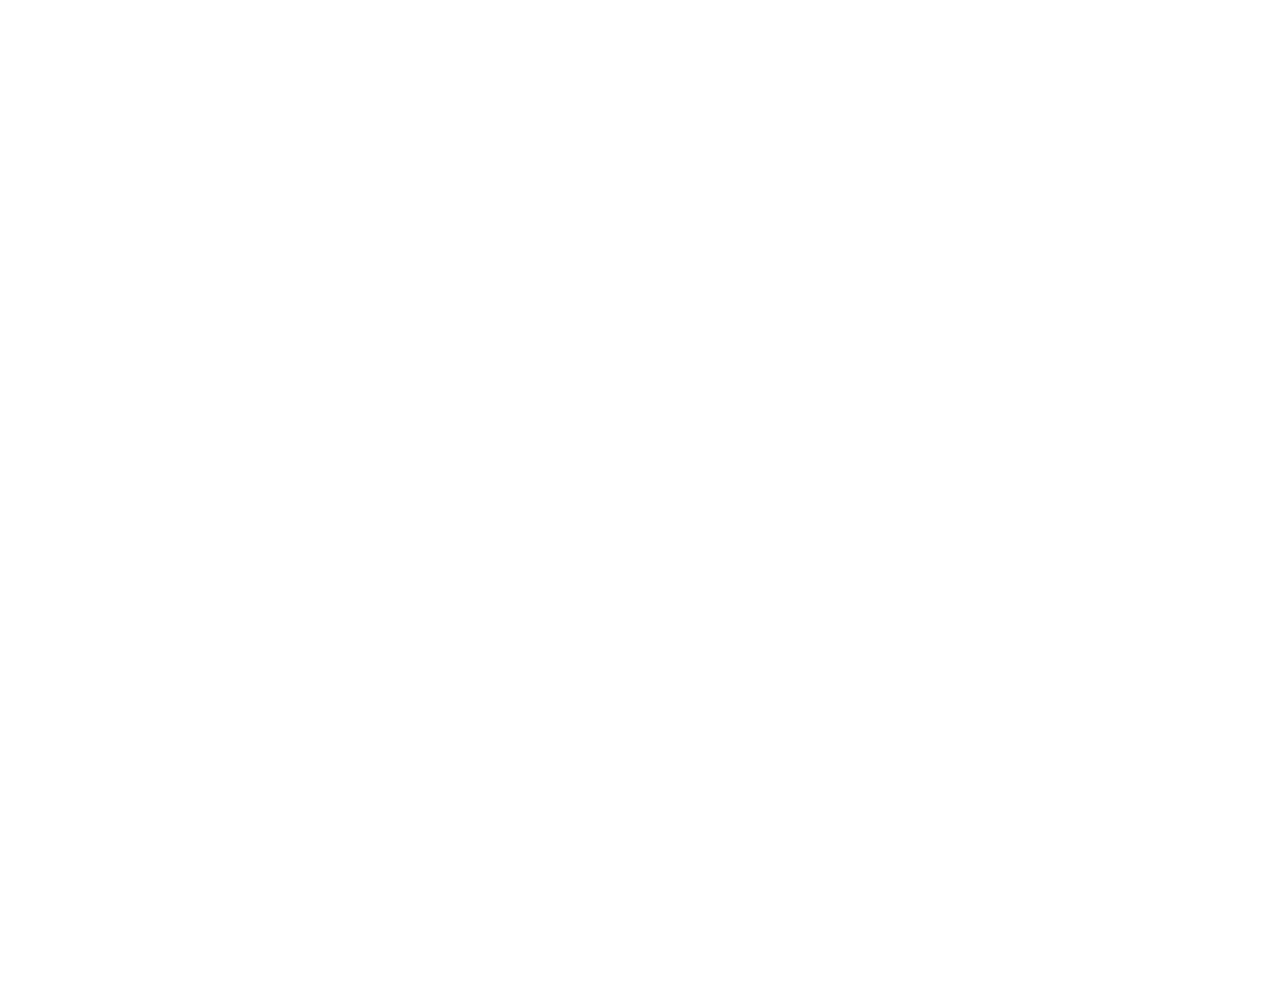
==== commit ab95114e: "Add icons for design" ====
--- a/chat.html
+++ b/chat.html
@@ -51,7 +51,7 @@
           <img src="images/avatar_judy.JPG" class="message__avatar m-avatar" />
           <div class="message__content">
             <span class="message__bubble">Happy Birthday!</span>
-            <span class="message__author">Judy</span>
+            <span class="message__author">Judy😍</span>
           </div>
         </li>
         <li class="sent-message message">
@@ -63,7 +63,7 @@
           <img src="images/avatar_judy.JPG" class="message__avatar m-avatar" />
           <div class="message__content">
             <span class="message__bubble">See you tomorrow.</span>
-            <span class="message__author">Judy</span>
+            <span class="message__author">Judy😍</span>
           </div>
         </li>
         <li class="sent-message message">
@@ -73,18 +73,19 @@
         </li>
       </ul>
     </main>
-    <div class="chat__write">
-      <div class="chat__write-column">
+    <div class="chat__write--container">
+      <input
+        type="text"
+        class="chat__write"
+        placeholder="Send message"
+        class="chat__write-input"
+      />
+
+      <div class="chat__icon-left chat__icon">
         <i class="far fa-plus-square"></i>
       </div>
-      <div class="chat__write-column">
-        <input
-          type="text"
-          placeholder="Send message"
-          class="chat__write-input"
-        />
-      </div>
-      <div class="chat__write-column">
+
+      <div class="chat__icon-right chat__icon">
         <span class="chat__write-icon">
           <i class="far fa-smile-wink"></i>
         </span>
